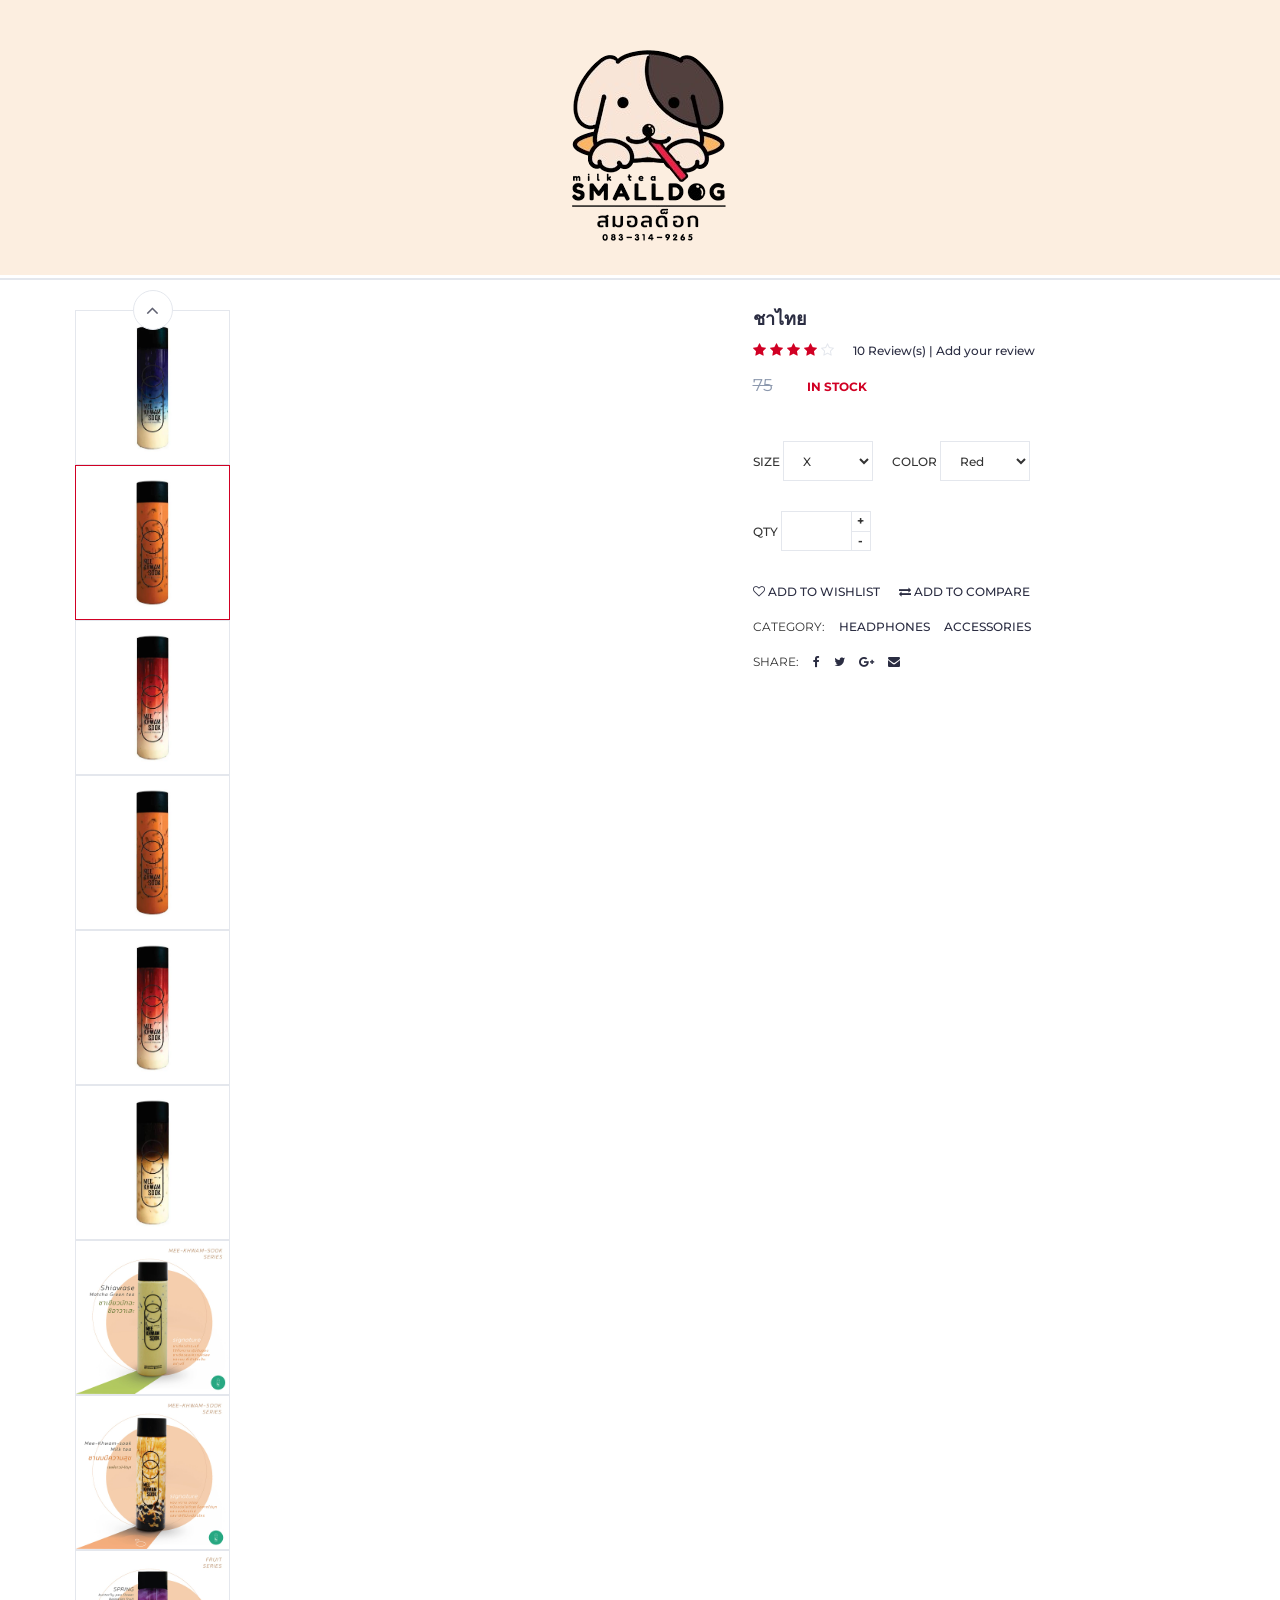
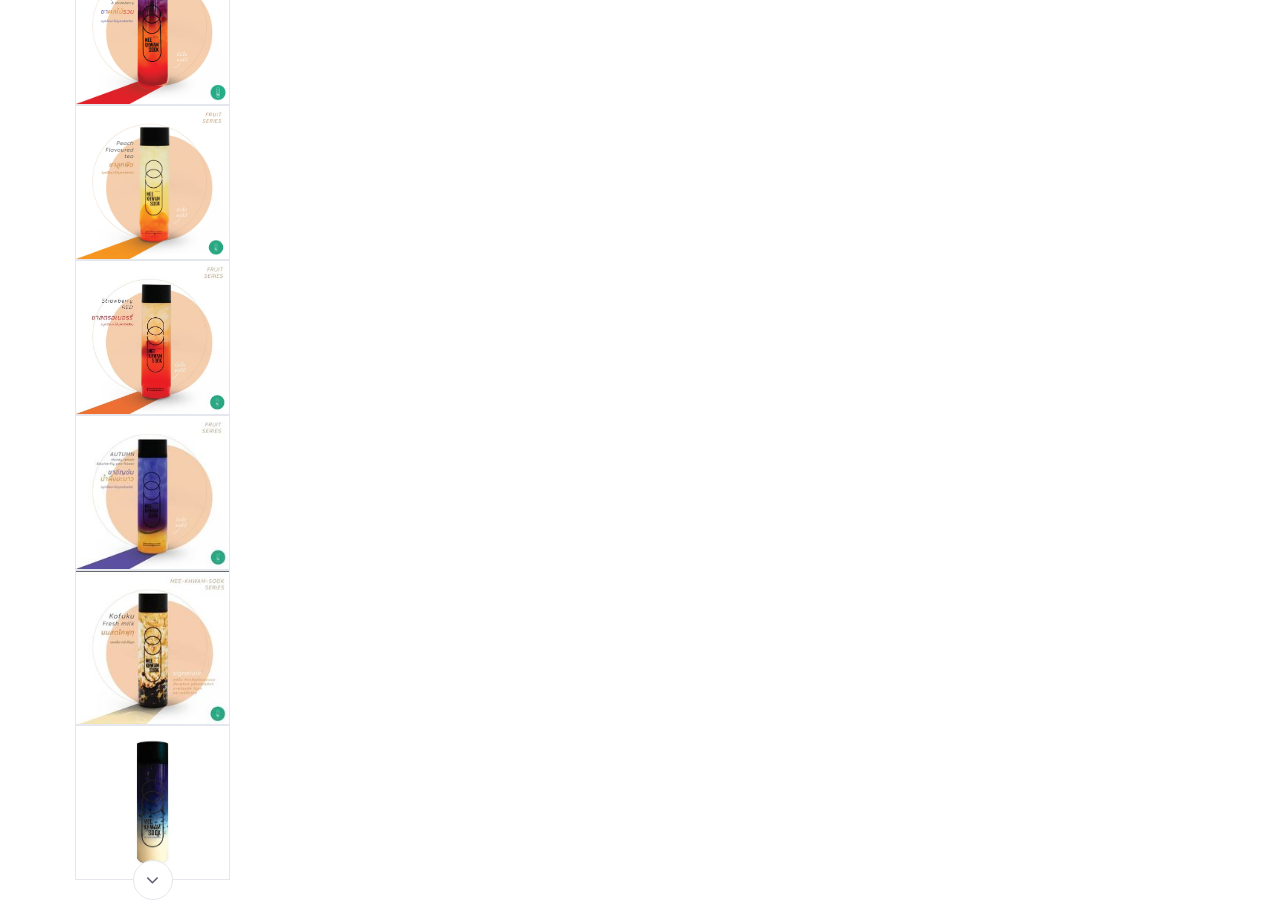
==== bacckporduct.html @ 41a1deed "commit" ====
<!DOCTYPE html>
<html lang="en">

<head>
    <meta charset="utf-8">
    <meta http-equiv="X-UA-Compatible" content="IE=edge">
    <meta name="viewport" content="width=device-width, initial-scale=1">
    <!-- The above 3 meta tags *must* come first in the head; any other head content must come *after* these tags -->

    <title>Small dog Milk tea</title>

    <!-- Google font -->
    <link href="https://fonts.googleapis.com/css?family=Montserrat:400,500,700" rel="stylesheet">

    <!-- Bootstrap -->
    <link type="text/css" rel="stylesheet" href="css/bootstrap.min.css" />

    <!-- Slick -->
    <link type="text/css" rel="stylesheet" href="css/slick.css" />
    <link type="text/css" rel="stylesheet" href="css/slick-theme.css" />

    <!-- nouislider -->
    <link type="text/css" rel="stylesheet" href="css/nouislider.min.css" />

    <!-- Font Awesome Icon -->
    <link rel="stylesheet" href="css/font-awesome.min.css">

    <!-- Custom stlylesheet -->
    <link type="text/css" rel="stylesheet" href="css/style.css" />

    <!-- HTML5 shim and Respond.js for IE8 support of HTML5 elements and media queries -->
    <!-- WARNING: Respond.js doesn't work if you view the page via file:// -->
    <!--[if lt IE 9]>
		  <script src="https://oss.maxcdn.com/html5shiv/3.7.3/html5shiv.min.js"></script>
		  <script src="https://oss.maxcdn.com/respond/1.4.2/respond.min.js"></script>
		<![endif]-->

</head>

<body>
    <!-- HEADER -->
    <header>
        <!-- TOP HEADER -->
        <div id="top-header">
            <div class="container">

            </div>
        </div>
        <!-- /TOP HEADER -->

        <!-- MAIN HEADER -->
        <div id="header">
            <!-- container -->
            <div class="container">
                <!-- row -->
                <div class="row">
                    <!-- LOGO -->
                    <div class="col-md-6">
                        <div class="header-logo">
                            <a href="#" class="logo">
                                <img src="./img/logo.png" alt="">
                            </a>
                        </div>
                    </div>
                    <!-- /LOGO -->
                </div>
                <!-- row -->
            </div>
            <!-- container -->
        </div>
        <!-- /MAIN HEADER -->
    </header>
    <!-- /HEADER -->

    <!-- NAVIGATION -->
    <nav id="navigation">
        <!-- container -->

        <!-- /container -->
    </nav>
    <!-- /NAVIGATION -->



    <!-- SECTION -->
    <div class="section">
        <!-- container -->
        <div class="container">
            <!-- row -->
            <div class="row">
                <!-- Product main img -->
                <div class="col-md-5 col-md-push-2">
                    <div id="product-main-img">
                        <div class="product-preview">
                            <img id="product-image" src="" alt="">
                        </div>
                    </div>
                </div>
                <!-- /Product main img -->

                <!-- Product thumb imgs -->
                <div class="col-md-2 col-md-pull-5">
                    <div id="product-imgs">

                        <div class="product-preview" onclick="showProductDetails(1)">
                            <img src="img/ชาไทย.jpg" alt="ชาไทย">
                        </div>

                        <div class="product-preview" onclick="showProductDetails(2)">
                            <img src="img/กุหลาบลาเต้.jpg" alt="กุหลาบลาเต้">
                        </div>
                        <div class="product-preview" onclick="showProductDetails(3)">
                            <img src="img/โกโก้ลาเต้.jpg" alt="โกโก้ลาเต้">
                        </div>

                        <div class="product-preview" onclick="showProductDetails(4)">
                            <img src="img/ชาเขียวมัทฉะชิอาวาเสะ.jpg" alt="ชาเขียวมัทฉะชิอาวาเสะ">
                        </div>

                        <div class="product-preview" onclick="showProductDetails(5)">
                            <img src="img/ชานมมีความสุข.jpg" alt="ชานมมีความสุข">
                        </div>


                        <div class="product-preview" onclick="showProductDetails(6)">
                            <img src="img/ชาผลไม้รวม.jpg" alt="ชาผลไม้รวม">
                        </div>

                        <div class="product-preview" onclick="showProductDetails(7)">
                            <img src="img/ชาลูกพีช.jpg" alt="ชาลูกพีช">
                        </div>

                        <div class="product-preview" onclick="showProductDetails(8)">
                            <img src="img/ชาสตรอเบอร์รี่.jpg" alt="ชาสตรอเบอร์รี่">
                        </div>

                        <div class="product-preview" onclick="showProductDetails(9)">
                            <img src="img/ชาอัญชันน้ำผึ้งมะนาว.jpg" alt="ชาอัญชันน้ำผึ้งมะนาว">
                        </div>

                        <div class="product-preview" onclick="showProductDetails(10)">
                            <img src="img/นมสดโคฟูกุ.jpg" alt="นมสดโคฟูกุ">
                        </div>

                        <div class="product-preview" onclick="showProductDetails(11)">
                            <img src="img/อัญชันลาเต้.jpg" alt="อัญชันลาเต้">
                        </div>

                    </div>
                </div>
                <!-- /Product thumb imgs -->

                <!-- Product details -->
                <div class="col-md-5">
                    <div class="product-details">
                        <h2 class="product-name" id="product-name">ชาไทย</h2>
                        <div>
                            <div class="product-rating">
                                <i class="fa fa-star"></i>
                                <i class="fa fa-star"></i>
                                <i class="fa fa-star"></i>
                                <i class="fa fa-star"></i>
                                <i class="fa fa-star-o"></i>
                            </div>
                            <a class="review-link" href="#">10 Review(s) | Add your review</a>
                        </div>
                        <div>
                            <h3 class="product-price" id="product-price"> <del class="product-old-price">75</del></h3>
                            <span class="product-available">In Stock</span>
                        </div>
                        <p id="product-description"></p>

                        <div class="product-options">
                            <label>
                                Size
                                <select class="input-select">
                                    <option value="0">X</option>
                                </select>
                            </label>
                            <label>
                                Color
                                <select class="input-select">
                                    <option value="0">Red</option>
                                </select>
                            </label>
                        </div>

                        <div class="add-to-cart">
                            <div class="qty-label">
                                Qty
                                <div class="input-number">
                                    <input type="number">
                                    <span class="qty-up">+</span>
                                    <span class="qty-down">-</span>
                                </div>
                            </div>
                        </div>

                        <ul class="product-btns">
                            <li><a href="#"><i class="fa fa-heart-o"></i> add to wishlist</a></li>
                            <li><a href="#"><i class="fa fa-exchange"></i> add to compare</a></li>
                        </ul>

                        <ul class="product-links">
                            <li>Category:</li>
                            <li><a href="#">Headphones</a></li>
                            <li><a href="#">Accessories</a></li>
                        </ul>

                        <ul class="product-links">
                            <li>Share:</li>
                            <li><a href="#"><i class="fa fa-facebook"></i></a></li>
                            <li><a href="#"><i class="fa fa-twitter"></i></a></li>
                            <li><a href="#"><i class="fa fa-google-plus"></i></a></li>
                            <li><a href="#"><i class="fa fa-envelope"></i></a></li>
                        </ul>

                    </div>
                </div>

                <!-- /Product details -->

                <!-- Product tab -->

                <!-- /product tab -->
            </div>
            <!-- /row -->
        </div>
        <!-- /container -->
    </div>
    <!-- /SECTION -->


    <!-- jQuery Plugins -->
    <script src="js/jquery.min.js"></script>
    <script src="js/bootstrap.min.js"></script>
    <script src="js/slick.min.js"></script>
    <script src="js/nouislider.min.js"></script>
    <script src="js/jquery.zoom.min.js"></script>
    <script src="js/main.js"></script>
    <script src="js/products.js"></script>
</body>

</html>
---- css/nouislider.min.css ----
/*! nouislider - 10.0.0 - 2017-05-28 14:52:48 */.noUi-target,.noUi-target *{-webkit-touch-callout:none;-webkit-tap-highlight-color:transparent;-webkit-user-select:none;-ms-touch-action:none;touch-action:none;-ms-user-select:none;-moz-user-select:none;user-select:none;-moz-box-sizing:border-box;box-sizing:border-box}.noUi-target{position:relative;direction:ltr}.noUi-base{width:100%;height:100%;position:relative;z-index:1}.noUi-connect{position:absolute;right:0;top:0;left:0;bottom:0}.noUi-origin{position:absolute;height:0;width:0}.noUi-handle{position:relative;z-index:1}.noUi-state-tap .noUi-connect,.noUi-state-tap .noUi-origin{-webkit-transition:top .3s,right .3s,bottom .3s,left .3s;transition:top .3s,right .3s,bottom .3s,left .3s}.noUi-state-drag *{cursor:inherit!important}.noUi-base,.noUi-handle{-webkit-transform:translate3d(0,0,0);transform:translate3d(0,0,0)}.noUi-horizontal{height:18px}.noUi-horizontal .noUi-handle{width:34px;height:28px;left:-17px;top:-6px}.noUi-vertical{width:18px}.noUi-vertical .noUi-handle{width:28px;height:34px;left:-6px;top:-17px}.noUi-target{background:#FAFAFA;border-radius:4px;border:1px solid #D3D3D3;box-shadow:inset 0 1px 1px #F0F0F0,0 3px 6px -5px #BBB}.noUi-connect{background:#3FB8AF;border-radius:4px;box-shadow:inset 0 0 3px rgba(51,51,51,.45);-webkit-transition:background 450ms;transition:background 450ms}.noUi-draggable{cursor:ew-resize}.noUi-vertical .noUi-draggable{cursor:ns-resize}.noUi-handle{border:1px solid #D9D9D9;border-radius:3px;background:#FFF;cursor:default;box-shadow:inset 0 0 1px #FFF,inset 0 1px 7px #EBEBEB,0 3px 6px -3px #BBB}.noUi-active{box-shadow:inset 0 0 1px #FFF,inset 0 1px 7px #DDD,0 3px 6px -3px #BBB}.noUi-handle:after,.noUi-handle:before{content:"";display:block;position:absolute;height:14px;width:1px;background:#E8E7E6;left:14px;top:6px}.noUi-handle:after{left:17px}.noUi-vertical .noUi-handle:after,.noUi-vertical .noUi-handle:before{width:14px;height:1px;left:6px;top:14px}.noUi-vertical .noUi-handle:after{top:17px}[disabled] .noUi-connect{background:#B8B8B8}[disabled] .noUi-handle,[disabled].noUi-handle,[disabled].noUi-target{cursor:not-allowed}.noUi-pips,.noUi-pips *{-moz-box-sizing:border-box;box-sizing:border-box}.noUi-pips{position:absolute;color:#999}.noUi-value{position:absolute;white-space:nowrap;text-align:center}.noUi-value-sub{color:#ccc;font-size:10px}.noUi-marker{position:absolute;background:#CCC}.noUi-marker-large,.noUi-marker-sub{background:#AAA}.noUi-pips-horizontal{padding:10px 0;height:80px;top:100%;left:0;width:100%}.noUi-value-horizontal{-webkit-transform:translate3d(-50%,50%,0);transform:translate3d(-50%,50%,0)}.noUi-marker-horizontal.noUi-marker{margin-left:-1px;width:2px;height:5px}.noUi-marker-horizontal.noUi-marker-sub{height:10px}.noUi-marker-horizontal.noUi-marker-large{height:15px}.noUi-pips-vertical{padding:0 10px;height:100%;top:0;left:100%}.noUi-value-vertical{-webkit-transform:translate3d(0,50%,0);transform:translate3d(0,50%,0);padding-left:25px}.noUi-marker-vertical.noUi-marker{width:5px;height:2px;margin-top:-1px}.noUi-marker-vertical.noUi-marker-sub{width:10px}.noUi-marker-vertical.noUi-marker-large{width:15px}.noUi-tooltip{display:block;position:absolute;border:1px solid #D9D9D9;border-radius:3px;background:#fff;color:#000;padding:5px;text-align:center;white-space:nowrap}.noUi-horizontal .noUi-tooltip{-webkit-transform:translate(-50%,0);transform:translate(-50%,0);left:50%;bottom:120%}.noUi-vertical .noUi-tooltip{-webkit-transform:translate(0,-50%);transform:translate(0,-50%);top:50%;right:120%}
---- css/style.css ----
/*
Template Name: Electro - HTML Ecommerce Template
Author: yaminncco

Colors:
	Body 		: #333
	Headers 	: #2B2D42
	Primary 	: #D10024
	Dark 		: #15161D ##1E1F29
	Grey 		: #E4E7ED #FBFBFC #8D99AE #B9BABC

Fonts: Montserrat

Table OF Contents
------------------------------------
1 > GENERAL
------ Typography
------ Buttons
------ Inputs
------ Sections
------ Breadcrumb
2 > HEADER
------ Top header
------ Logo
------ Search
------ Cart
3 > NAVIGATION
------ Main nav
------ Responsive Nav
4 > CATEGORY SHOP
5 > HOT DEAL
6 > PRODUCT
------ Product
------ Widget product
------ Product slick
7 > STORE PAGE
------ Aside
------ Store
8 > PRODUCT DETAILS PAGE
------ Product view
------ Product details
------ Product tab
9 > CHECKOUT PAGE
10 > NEWSLETTER
11 > FOOTER
11 > SLICK STYLE
12 > RESPONSIVE
------------------------------------*/

/*=========================================================
	01 -> GENERAL
===========================================================*/

/*----------------------------*\
	Typography
\*----------------------------*/

body {
  font-family: 'Montserrat', sans-serif;
  font-weight: 400;
  color: #333;
}

h1, h2, h3, h4, h5, h6 {
  color: #2B2D42;
  font-weight: 700;
  margin: 0 0 10px;
}

.ftco-section {
  padding: 7em 0; }

a {
  color: #2B2D42;
  font-weight: 500;
  -webkit-transition: 0.2s color;
  transition: 0.2s color;
}

a:hover, a:focus {
  color: #D10024;
  text-decoration: none;
  outline: none;
}

ul, ol {
  margin: 0;
  padding: 0;
  list-style: none
}

/*----------------------------*\
	Buttons
\*----------------------------*/

.primary-btn {
  display: inline-block;
  padding: 12px 30px;
  background-color: #D10024;
  border: none;
  border-radius: 40px;
  color: #FFF;
  text-transform: uppercase;
  font-weight: 700;
  text-align: center;
  -webkit-transition: 0.2s all;
  transition: 0.2s all;
}

.primary-btn:hover, .primary-btn:focus {
  opacity: 0.9;
  color: #FFF;
}

/*----------------------------*\
	Inputs
\*----------------------------*/

/*-- Text input --*/

.input {
  height: 40px;
  padding: 0px 15px;
  border: 1px solid #E4E7ED;
  background-color: #FFF;
  width: 100%;
}

textarea.input {
  padding: 15px;
  min-height: 90px;
}

/*-- Number input --*/

.input-number {
  position: relative;
}

.input-number input[type="number"]::-webkit-inner-spin-button, .input-number input[type="number"]::-webkit-outer-spin-button {
  -webkit-appearance: none;
  margin: 0;
}

.input-number input[type="number"] {
  -moz-appearance: textfield;
  height: 40px;
  width: 100%;
  border: 1px solid #E4E7ED;
  background-color: #FFF;
  padding: 0px 35px 0px 15px;
}

.input-number .qty-up, .input-number .qty-down {
  position: absolute;
  display: block;
  width: 20px;
  height: 20px;
  border: 1px solid #E4E7ED;
  background-color: #FFF;
  text-align: center;
  font-weight: 700;
  cursor: pointer;
  -webkit-user-select: none;
  -moz-user-select: none;
  -ms-user-select: none;
  user-select: none;
}

.input-number .qty-up {
  right: 0;
  top: 0;
  border-bottom: 0px;
}

.input-number .qty-down {
  right: 0;
  bottom: 0;
}

.input-number .qty-up:hover, .input-number .qty-down:hover {
  background-color: #E4E7ED;
  color: #D10024;
}

/*-- Select input --*/

.input-select {
  padding: 0px 15px;
  background: #FFF;
  border: 1px solid #E4E7ED;
  height: 40px;
}

/*-- checkbox & radio input --*/

.input-radio, .input-checkbox {
  position: relative;
  display: block;
}

.input-radio input[type="radio"]:not(:checked), .input-radio input[type="radio"]:checked, .input-checkbox input[type="checkbox"]:not(:checked), .input-checkbox input[type="checkbox"]:checked {
  position: absolute;
  margin-left: -9999px;
  visibility: hidden;
}

.input-radio label, .input-checkbox label {
  font-weight: 500;
  min-height: 20px;
  padding-left: 20px;
  margin-bottom: 5px;
  cursor: pointer;
}

.input-radio input[type="radio"]+label span, .input-checkbox input[type="checkbox"]+label span {
  position: absolute;
  left: 0px;
  top: 4px;
  width: 14px;
  height: 14px;
  border: 2px solid #E4E7ED;
  background: #FFF;
}

.input-radio input[type="radio"]+label span {
  border-radius: 50%;
}

.input-radio input[type="radio"]+label span:after {
  content: "";
  position: absolute;
  left: 50%;
  top: 50%;
  -webkit-transform: translate(-50%, -50%) scale(0);
  -ms-transform: translate(-50%, -50%) scale(0);
  transform: translate(-50%, -50%) scale(0);
  background-color: #FFF;
  width: 4px;
  height: 4px;
  border-radius: 50%;
  opacity: 0;
  -webkit-transition: all 0.2s;
  transition: all 0.2s;
}

.input-checkbox input[type="checkbox"]+label span:after {
  content: '✔';
  position: absolute;
  top: -2px;
  left: 1px;
  font-size: 10px;
  color: #FFF;
  opacity: 0;
  -webkit-transform: scale(0);
  -ms-transform: scale(0);
  transform: scale(0);
  -webkit-transition: all 0.2s;
  transition: all 0.2s;
}

.input-radio input[type="radio"]:checked+label span, .input-checkbox input[type="checkbox"]:checked+label span {
  background-color: #D10024;
  border-color: #D10024;
}

.input-radio input[type="radio"]:checked+label span:after {
  opacity: 1;
  -webkit-transform: translate(-50%, -50%) scale(1);
  -ms-transform: translate(-50%, -50%) scale(1);
  transform: translate(-50%, -50%) scale(1);
}

.input-checkbox input[type="checkbox"]:checked+label span:after {
  opacity: 1;
  -webkit-transform: scale(1);
  -ms-transform: scale(1);
  transform: scale(1);
}

.input-radio .caption, .input-checkbox .caption {
  margin-top: 5px;
  max-height: 0;
  overflow: hidden;
  -webkit-transition: 0.3s max-height;
  transition: 0.3s max-height;
}

.input-radio input[type="radio"]:checked~.caption, .input-checkbox input[type="checkbox"]:checked~.caption {
  max-height: 800px;
}

/*----------------------------*\
	Section
\*----------------------------*/

.section {
  padding-top: 30px;
  padding-bottom: 30px;
}

.section-title {
  position: relative;
  margin-bottom: 30px;
  margin-top: 15px;
}

.section-title .title {
  display: inline-block;
  text-transform: uppercase;
  margin: 0px;
}

.section-title .section-nav {
  float: right;
}

.section-title .section-nav .section-tab-nav {
  display: inline-block;
}

.section-tab-nav li {
  display: inline-block;
  margin-right: 15px;
}

.section-tab-nav li:last-child {
  margin-right: 0px;
}

.section-tab-nav li a {
  font-weight: 700;
  color: #8D99AE;
}

.section-tab-nav li a:after {
  content: "";
  display: block;
  width: 0%;
  height: 2px;
  background-color: #D10024;
  -webkit-transition: 0.2s all;
  transition: 0.2s all;
}

.section-tab-nav li.active a {
  color: #D10024;
}

.section-tab-nav li a:hover:after, .section-tab-nav li a:focus:after, .section-tab-nav li.active a:after {
  width: 100%;
}

.section-title .section-nav .products-slick-nav {
  top: 0px;
  right: 0px;
}

/*----------------------------*\
	Breadcrumb
\*----------------------------*/

#breadcrumb {
  padding: 30px 0px;
  background: #FBFBFC;
  border-bottom: 1px solid #E4E7ED;
  margin-bottom: 30px;
}

#breadcrumb .breadcrumb-header {
  display: inline-block;
  margin-top: 0px;
  margin-bottom: 0px;
  margin-right: 15px;
  text-transform: uppercase;
}

#breadcrumb .breadcrumb-tree {
  display: inline-block;
}

#breadcrumb .breadcrumb-tree li {
  display: inline-block;
  font-size: 12px;
  font-weight: 500;
  text-transform: uppercase;
}

#breadcrumb .breadcrumb-tree li+li {
  margin-left: 10px;
}

#breadcrumb .breadcrumb-tree li+li:before {
  content: '/';
  display: inline-block;
  color: #8D99AE;
  margin-right: 10px;
}

#breadcrumb .breadcrumb-tree li a {
  color: #8D99AE;
}

#breadcrumb .breadcrumb-tree li a:hover {
  color: #D10024;
}

/*=========================================================
	02 -> HEADER
===========================================================*/

/*----------------------------*\
	Top header
\*----------------------------*/

#top-header {
  padding-top: 10px;
  padding-bottom: 10px;
  background-color: #FCEEE0;
}

.header-links li {
  display: inline-block;
  margin-right: 15px;
  font-size: 12px;
}

.header-links li:last-child {
  margin-right: 0px;
}

.header-links li a {
  color: #000000;
}

.header-links li a:hover {
  color: #D10024;
}

.header-links li i {
  color: #D10024;
  margin-right: 5px;
}

/*----------------------------*\
	Logo
\*----------------------------*/

#header {
  padding-top: 15px;
  padding-bottom: 15px;
  background-color: #FCEEE0;
}

.header-logo {
  float: right;
}

.header-logo .logo img {
  display: block;
  padding-left: 60%;
}

/*----------------------------*\
	Search
\*----------------------------

.header-search {
  padding: 15px 0px;
}

.header-search form {
  position: relative;
}

.header-search form .input-select {
  margin-right: -4px;
  border-radius: 40px 0px 0px 40px;
}

.header-search form .input {
  width: calc(100% - 260px);
  margin-right: -4px;
}

.header-search form .search-btn {
  height: 40px;
  width: 100px;
  background: #D10024;
  color: #FFF;
  font-weight: 700;
  border: none;
  border-radius: 0px 40px 40px 0px;
}

/*----------------------------*\
	Cart
\*----------------------------

.header-ctn {
  float: right;
  padding: 15px 0px;
}

.header-ctn>div {
  display: inline-block;
}

.header-ctn>div+div {
  margin-left: 15px;
}

.header-ctn>div>a {
  display: block;
  position: relative;
  width: 90px;
  text-align: center;
  color: #FFF;
}

.header-ctn>div>a>i {
  display: block;
  font-size: 18px;
}

.header-ctn>div>a>span {
  font-size: 12px;
}

.header-ctn>div>a>.qty {
  position: absolute;
  right: 15px;
  top: -10px;
  width: 20px;
  height: 20px;
  line-height: 20px;
  text-align: center;
  border-radius: 50%;
  font-size: 10px;
  color: #FFF;
  background-color: #D10024;
}

.header-ctn .menu-toggle {
  display: none;
}

.cart-dropdown {
  position: absolute;
  width: 300px;
  background: #FFF;
  padding: 15px;
  -webkit-box-shadow: 0px 0px 0px 2px #E4E7ED;
  box-shadow: 0px 0px 0px 2px #E4E7ED;
  z-index: 99;
  right: 0;
  opacity: 0;
  visibility: hidden;
}

.dropdown.open>.cart-dropdown {
  opacity: 1;
  visibility: visible;
}

.cart-dropdown .cart-list {
  max-height: 180px;
  overflow-y: scroll;
  margin-bottom: 15px;
}

.cart-dropdown .cart-list .product-widget {
  padding: 0px;
  -webkit-box-shadow: none;
  box-shadow: none;
}

.cart-dropdown .cart-list .product-widget:last-child {
  margin-bottom: 0px;
}

.cart-dropdown .cart-list .product-widget .product-img {
  left: 0px;
  top: 0px;
}

.cart-dropdown .cart-list .product-widget .product-body .product-price {
  color: #2B2D42;
}

.cart-dropdown .cart-btns {
  margin: 0px -17px -17px;
}

.cart-dropdown .cart-btns>a {
  display: inline-block;
  width: calc(50% - 0px);
  padding: 12px;
  background-color: #D10024;
  color: #FFF;
  text-align: center;
  font-weight: 700;
  -webkit-transition: 0.2s all;
  transition: 0.2s all;
}

.cart-dropdown .cart-btns>a:first-child {
  margin-right: -4px;
  background-color: #1e1f29;
}

.cart-dropdown .cart-btns>a:hover {
  opacity: 0.9;
}

.cart-dropdown .cart-summary {
  border-top: 1px solid #E4E7ED;
  padding-top: 15px;
  padding-bottom: 15px;
}

/*=========================================================
	03 -> Navigation
===========================================================*/

#navigation {
  align-items: center;
  background: #FFF;
  border-bottom: 2px solid #E4E7ED;
  border-top: 3px solid #FFF;
}

/*----------------------------*\
	Main nav
\*----------------------------*/

.main-nav>li+li {
  margin-left: 30px
}

.main-nav>li>a {
  padding: 20px 0px;
}

.main-nav>li>a:hover, .main-nav>li>a:focus, .main-nav>li.active>a {
  color: #D10024;
  background-color: transparent;
}

.main-nav>li>a:after {
  content: "";
  display: block;
  width: 0%;
  height: 2px;
  background-color: #D10024;
  -webkit-transition: 0.2s all;
  transition: 0.2s all;
}

.main-nav>li>a:hover:after, .main-nav>li>a:focus:after, .main-nav>li.active>a:after {
  width: 100%;
}

.header-ctn li.nav-toggle {
  display: none;
}

/*----------------------------*\
	picture
\*----------------------------*/


/*----------------------------*\
	responsive nav
\*----------------------------*/

@media only screen and (max-width: 991px) {
  .header-ctn .menu-toggle {
    display: inline-block;
  }
  #responsive-nav {
    position: fixed;
    
    left: 0;
    top: 0;
    background: #15161D;
    height: 100vh;
    max-width: 250px;
    width: 0%;
    overflow: hidden;
    z-index: 22;
    padding-top: 60px;
    -webkit-transform: translateX(-100%);
    -ms-transform: translateX(-100%);
    transform: translateX(-100%);
    -webkit-transition: 0.2s all;
    transition: 0.2s all;
  }
  #responsive-nav.active {
    -webkit-transform: translateX(0%);
    -ms-transform: translateX(0%);
    transform: translateX(0%);
    width: 100%;
  }
  .main-nav {
    margin: 0px;
    float: none;
  }
  .main-nav>li {
    display: block;
    float: none;
  }
  .main-nav>li+li {
    margin-left: 0px;
  }
  .main-nav>li>a {
    padding: 15px;
    color: #FFF;
  }
}

/*=========================================================
	04 -> CATEGORY SHOP
===========================================================*/

.shop {
  position: relative;
  overflow: hidden;
  margin: 15px 0px;
}

.shop:before {
  content: "";
  position: absolute;
  top: 0;
  bottom: 0;
  left: 0px;
  width: 60%;
  opacity: 0.9;
  -webkit-transform: skewX(-45deg);
  -ms-transform: skewX(-45deg);
  transform: skewX(-45deg);
}

.shop:after {
  content: "";
  position: absolute;
  top: 0;
  bottom: 0;
  left: 1px;
  width: 100%;
  opacity: 0.9;
  -webkit-transform: skewX(-45deg) translateX(-100%);
  -ms-transform: skewX(-45deg) translateX(-100%);
  transform: skewX(-45deg) translateX(-100%);
}

.shop .shop-img {
  position: relative;
  background-color: #E4E7ED;
  z-index: -1;
}

.shop .shop-img>img {
  width: 100%;
  -webkit-transition: 0.2s all;
  transition: 0.2s all;
}

.shop:hover .shop-img>img {
  -webkit-transform: scale(1.1);
  -ms-transform: scale(1.1);
  transform: scale(1.1);
}

.shop .shop-body {
  position: absolute;
  top: 0;
  width: 75%;
  padding: 30px;
  z-index: 10;
}

.shop .shop-body h3 {
  color: #FFF;
}

.shop .shop-body .cta-btn {
  color: #FFF;
  text-transform: uppercase;
}

/*=========================================================
	05 -> HOT DEAL
===========================================================*/

#hot-deal.section {
  padding: 60px 0px;
  margin: 30px 0px;
  background-color: #E4E7ED;
  background-image: url('../img/hotdeal.png');
  background-position: center;
  background-repeat: no-repeat;
}

.hot-deal {
  text-align: center;
}

.hot-deal .hot-deal-countdown {
  margin-bottom: 30px;
}

.hot-deal .hot-deal-countdown>li {
  position: relative;
  display: inline-block;
  width: 100px;
  height: 100px;
  background: #D10024e6;
  text-align: center;
  border-radius: 50%;
  margin: 0px 5px;
}

.hot-deal .hot-deal-countdown>li>div {
  position: absolute;
  left: 0;
  right: 0;
  top: 50%;
  -webkit-transform: translateY(-50%);
  -ms-transform: translateY(-50%);
  transform: translateY(-50%);
}

.hot-deal .hot-deal-countdown>li>div h3 {
  color: #FFF;
  margin-bottom: 0px;
}

.hot-deal .hot-deal-countdown>li>div span {
  display: block;
  font-size: 10px;
  text-transform: uppercase;
  color: #FFF;
}

.hot-deal p {
  text-transform: uppercase;
  font-size: 24px;
}

.hot-deal .cta-btn {
  margin-top: 15px;
}

/*=========================================================
	06 -> PRODUCT
===========================================================*/

/*----------------------------*\
	product
\*----------------------------*/

.product {
  position: relative;
  margin: 15px 0px;
  -webkit-box-shadow: 0px 0px 0px 0px #E4E7ED, 0px 0px 0px 1px #E4E7ED;
  box-shadow: 0px 0px 0px 0px #E4E7ED, 0px 0px 0px 1px #E4E7ED;
  -webkit-transition: 0.2s all;
  transition: 0.2s all;
}

.product:hover {
  -webkit-box-shadow: 0px 0px 6px 0px #E4E7ED, 0px 0px 0px 2px #D10024;
  box-shadow: 0px 0px 6px 0px #E4E7ED, 0px 0px 0px 2px #D10024;
}

.product .product-img {
  position: relative;
}

.product .product-img>img {
  width: 100%;
}

.product .product-img .product-label {
  position: absolute;
  top: 15px;
  right: 15px;
}

.product .product-img .product-label>span {
  border: 2px solid;
  padding: 2px 10px;
  font-size: 12px;
}

.product .product-img .product-label>span.sale {
  background-color: #FFF;
  border-color: #D10024;
  color: #D10024;
}

.product .product-img .product-label>span.new {
  background-color: #D10024;
  border-color: #D10024;
  color: #FFF;
}

.product .product-body {
  position: relative;
  padding: 15px;
  background-color: #FFF;
  text-align: center;
  z-index: 20;
}

.product .product-body .product-category {
  text-transform: uppercase;
  font-size: 12px;
  color: #8D99AE;
}

.product .product-body .product-name {
  text-transform: uppercase;
  font-size: 14px;
}

.product .product-body .product-name>a {
  font-weight: 700;
}

.product .product-body .product-name>a:hover, .product .product-body .product-name>a:focus {
  color: #D10024;
}

.product .product-body .product-price {
  color: #D10024;
  font-size: 18px;
}

.product .product-body .product-price .product-old-price {
  font-size: 70%;
  font-weight: 400;
  color: #8D99AE;
}

.product .product-body .product-rating {
  position: relative;
  margin: 15px 0px 10px;
  height: 20px;
}

.product .product-body .product-rating>i {
  position: relative;
  width: 14px;
  margin-right: -4px;
  background: #FFF;
  color: #E4E7ED;
  z-index: 10;
}

.product .product-body .product-rating>i.fa-star {
  color: #ef233c;
}

.product .product-body .product-rating:after {
  content: "";
  position: absolute;
  top: 50%;
  left: 0;
  right: 0;
  -webkit-transform: translateY(-50%);
  -ms-transform: translateY(-50%);
  transform: translateY(-50%);
  height: 1px;
  background-color: #E4E7ED;
}

.product .product-body .product-btns>button {
  position: relative;
  width: 40px;
  height: 40px;
  line-height: 40px;
  background: transparent;
  border: none;
  -webkit-transition: 0.2s all;
  transition: 0.2s all;
}

.product .product-body .product-btns>button:hover {
  background-color: #E4E7ED;
  color: #D10024;
  border-radius: 50%;
}

.product .product-body .product-btns>button .tooltipp {
  position: absolute;
  bottom: 100%;
  left: 50%;
  -webkit-transform: translate(-50%, -15px);
  -ms-transform: translate(-50%, -15px);
  transform: translate(-50%, -15px);
  width: 150px;
  padding: 10px;
  font-size: 12px;
  line-height: 10px;
  background: #1e1f29;
  color: #FFF;
  text-transform: uppercase;
  z-index: 10;
  opacity: 0;
  visibility: hidden;
  -webkit-transition: 0.2s all;
  transition: 0.2s all;
}

.product .product-body .product-btns>button:hover .tooltipp {
  opacity: 1;
  visibility: visible;
  -webkit-transform: translate(-50%, -5px);
  -ms-transform: translate(-50%, -5px);
  transform: translate(-50%, -5px);
}

.product .add-to-cart {
  position: absolute;
  left: 1px;
  right: 1px;
  bottom: 1px;
  padding: 15px;
  background: #1e1f29;
  text-align: center;
  -webkit-transform: translateY(0%);
  -ms-transform: translateY(0%);
  transform: translateY(0%);
  -webkit-transition: 0.2s all;
  transition: 0.2s all;
  z-index: 2;
}

.product:hover .add-to-cart {
  -webkit-transform: translateY(100%);
  -ms-transform: translateY(100%);
  transform: translateY(100%);
}

.product .add-to-cart .add-to-cart-btn {
  position: relative;
  border: 2px solid transparent;
  height: 40px;
  padding: 0 30px;
  background-color: #ef233c;
  color: #FFF;
  text-transform: uppercase;
  font-weight: 700;
  border-radius: 40px;
  -webkit-transition: 0.2s all;
  transition: 0.2s all;
}

.product .add-to-cart .add-to-cart-btn>i {
  position: absolute;
  left: 0;
  top: 0;
  width: 40px;
  height: 40px;
  line-height: 38px;
  color: #D10024;
  opacity: 0;
  visibility: hidden;
}

.product .add-to-cart .add-to-cart-btn:hover {
  background-color: #FFF;
  color: #D10024;
  border-color: #D10024;
  padding: 0px 30px 0px 50px;
}

.product .add-to-cart .add-to-cart-btn:hover>i {
  opacity: 1;
  visibility: visible;
}

/*----------------------------*\
	Widget product
\*----------------------------*/

.product-widget {
  position: relative;
}

.product-widget+.product-widget {
  margin: 30px 0px;
}

.product-widget .product-img {
  position: absolute;
  left: 0px;
  top: 0px;
  width: 60px;
}

.product-widget .product-img>img {
  width: 100%;
}

.product-widget .product-body {
  padding-left: 75px;
  min-height: 60px;
}

.product-widget .product-body .product-category {
  text-transform: uppercase;
  font-size: 10px;
  color: #8D99AE;
}

.product-widget .product-body .product-name {
  text-transform: uppercase;
  font-size: 12px;
}

.product-widget .product-body .product-name>a {
  font-weight: 700;
}

.product-widget .product-body .product-name>a:hover, .product-widget .product-body .product-name>a:focus {
  color: #D10024;
}

.product-widget .product-body .product-price {
  font-size: 14px;
  color: #D10024;
}

.product-widget .product-body .product-price .product-old-price {
  font-size: 70%;
  font-weight: 400;
  color: #8D99AE;
}

.product-widget .product-body .product-price .qty {
  font-weight: 400;
  margin-right: 10px;
}

.product-widget .delete {
  position: absolute;
  top: 0;
  left: 0;
  height: 14px;
  width: 14px;
  text-align: center;
  font-size: 10px;
  padding: 0;
  background: #1e1f29;
  border: none;
  color: #FFF;
}

/*----------------------------*\
	Products slick
\*----------------------------*/

.products-slick .slick-list {
  padding-bottom: 60px;
  margin-bottom: -60px;
  z-index: 2;
}

.products-slick .product.slick-slide {
  margin: 15px;
}

.products-tabs>.tab-pane {
  display: block;
  height: 0;
  opacity: 0;
  visibility: hidden;
  overflow-y: hidden;
  padding-bottom: 60px;
  margin-bottom: -60px;
}

.products-tabs>.tab-pane.active {
  opacity: 1;
  visibility: visible;
  height: auto;
}

.products-slick-nav {
  position: absolute;
  right: 15px;
  z-index: 10;
}

.products-slick-nav .slick-prev, .products-slick-nav .slick-next {
  position: static;
  -webkit-transform: none;
  -ms-transform: none;
  transform: none;
  width: 20px;
  height: 20px;
  display: inline-block !important;
  margin: 0px 2px;
}

.products-slick-nav .slick-prev:before, .products-slick-nav .slick-next:before {
  font-size: 14px;
}

/*=========================================================
	07 -> PRODUCTS PAGE
===========================================================*/

/*----------------------------*\
	Aside
\*----------------------------*/

.aside+.aside {
  margin-top: 30px;
}

.aside>.aside-title {
  text-transform: uppercase;
  font-size: 18px;
  margin: 15px 0px 30px;
}

/*-- checkbox Filter --*/

.checkbox-filter>div+div {
  margin-top: 10px;
}

.checkbox-filter .input-radio label, .checkbox-filter .input-checkbox label {
  font-size: 12px;
}

.checkbox-filter .input-radio label small, .checkbox-filter .input-checkbox label small {
  color: #8D99AE;
}

/*-- Price Filter --*/

#price-slider {
  margin-bottom: 15px;
}

.noUi-target {
  background-color: #FFF;
  -webkit-box-shadow: none;
  box-shadow: none;
  border: 1px solid #E4E7ED;
  border-radius: 0px;
}

.noUi-connect {
  background-color: #D10024;
}

.noUi-horizontal {
  height: 6px;
}

.noUi-horizontal .noUi-handle {
  width: 12px;
  height: 12px;
  left: -6px;
  top: -4px;
  border: none;
  background: #D10024;
  -webkit-box-shadow: none;
  box-shadow: none;
  border-radius: 50%;
}

.noUi-handle:before, .noUi-handle:after {
  display: none;
}

.price-filter .input-number {
  display: inline-block;
  width: calc(50% - 7px);
}

/*----------------------------*\
	Store
\*----------------------------*/

.store-filter {
  margin-bottom: 15px;
  margin-top: 15px;
}

/*-- Store Sort --*/

.store-sort {
  display: inline-block;
}

.store-sort label {
  font-weight: 500;
  font-size: 12px;
  text-transform: uppercase;
  margin-right: 15px;
}

/*-- Store Grid --*/

.store-grid {
  float: right;
}

.store-grid li {
  display: inline-block;
  width: 40px;
  height: 40px;
  line-height: 40px;
  background-color: #FFF;
  border: 1px solid #E4E7ED;
  text-align: center;
  -webkit-transition: 0.2s all;
  transition: 0.2s all;
}

.store-grid li+li {
  margin-left: 5px;
}

.store-grid li:hover {
  background-color: #E4E7ED;
  color: #D10024;
}

.store-grid li.active {
  background-color: #D10024;
  border-color: #D10024;
  color: #FFF;
  cursor: default;
}

.store-grid li a {
  display: block;
}

/*-- Store Pagination --*/

.store-pagination {
  float: right;
}

.store-pagination li {
  display: inline-block;
  width: 40px;
  height: 40px;
  line-height: 40px;
  text-align: center;
  background-color: #FFF;
  border: 1px solid #E4E7ED;
  -webkit-transition: 0.2s all;
  transition: 0.2s all;
}

.store-pagination li+li {
  margin-left: 5px;
}

.store-pagination li:hover {
  background-color: #E4E7ED;
  color: #D10024;
}

.store-pagination li.active {
  background-color: #D10024;
  border-color: #D10024;
  color: #FFF;
  font-weight: 500;
  cursor: default;
}

.store-pagination li a {
  display: block;
}

.store-qty {
  margin-right: 30px;
  font-weight: 500;
  text-transform: uppercase;
  font-size: 12px;
}

/*=========================================================
	08 -> PRODUCT DETAILS PAGE
===========================================================*/

/*----------------------------*\
	Product view
\*----------------------------*/

#product-main-img .slick-prev {
  -webkit-transform: translateX(-15px);
  -ms-transform: translateX(-15px);
  transform: translateX(-15px);
  left: 15px;
}

#product-main-img .slick-next {
  -webkit-transform: translateX(15px);
  -ms-transform: translateX(15px);
  transform: translateX(15px);
  right: 15px;
}

#product-main-img .slick-prev, #product-main-img .slick-next {
  opacity: 0;
  visibility: hidden;
  -webkit-transition: 0.2s all;
  transition: 0.2s all;
}

#product-main-img:hover .slick-prev, #product-main-img:hover .slick-next {
  -webkit-transform: translateX(0%);
  -ms-transform: translateX(0%);
  transform: translateX(0%);
  opacity: 1;
  visibility: visible;
}

#product-main-img .zoomImg {
  background-color: #FFF;
}

#product-imgs .product-preview {
  margin: 0px 5px;
  border: 1px solid #E4E7ED;
}

#product-imgs .product-preview.slick-current {
  border-color: #D10024;
}

#product-imgs .slick-prev {
  top: -20px;
  left: 50%;
  -webkit-transform: translateX(-50%);
  -ms-transform: translateX(-50%);
  transform: translateX(-50%);
}

#product-imgs .slick-next {
  top: calc(100% - 20px);
  left: 50%;
  -webkit-transform: translateX(-50%);
  -ms-transform: translateX(-50%);
  transform: translateX(-50%);
}

#product-imgs .slick-prev:before {
  content: "\f106";
}

#product-imgs .slick-next:before {
  content: "\f107";
}

.product-preview img {
  width: 100%;
}

/*----------------------------*\
	Product details
\*----------------------------*/

.product-details .product-name {
  text-transform: uppercase;
  font-size: 18px;
}

.product-details .product-rating {
  display: inline-block;
  margin-right: 15px;
}

.product-details .product-rating>i {
  color: #E4E7ED;
}

.product-details .product-rating>i.fa-star {
  color: #D10024;
}

.product-details .review-link {
  font-size: 12px;
}

.product-details .product-price {
  display: inline-block;
  font-size: 24px;
  margin-top: 10px;
  margin-bottom: 15px;
  color: #D10024;
}

.product-details .product-price .product-old-price {
  font-size: 70%;
  font-weight: 400;
  color: #8D99AE;
}

.product-details .product-available {
  font-size: 12px;
  text-transform: uppercase;
  font-weight: 700;
  margin-left: 30px;
  color: #D10024;
}

.product-details .product-options {
  margin-top: 30px;
  margin-bottom: 30px;
}

.product-details .product-options label {
  font-weight: 500;
  font-size: 12px;
  text-transform: uppercase;
  margin-right: 15px;
  margin-bottom: 0px;
}

.product-details .product-options .input-select {
  width: 90px;
}

.product-details .add-to-cart {
  margin-bottom: 30px;
}

.product-details .add-to-cart .add-to-cart-btn {
  position: relative;
  border: 2px solid transparent;
  height: 40px;
  padding: 0 30px;
  background-color: #ef233c;
  color: #FFF;
  text-transform: uppercase;
  font-weight: 700;
  border-radius: 40px;
  -webkit-transition: 0.2s all;
  transition: 0.2s all;
}

.product-details .add-to-cart .add-to-cart-btn>i {
  position: absolute;
  left: 0;
  top: 0;
  width: 40px;
  height: 40px;
  line-height: 38px;
  color: #D10024;
  opacity: 0;
  visibility: hidden;
}

.product-details .add-to-cart .add-to-cart-btn:hover {
  background-color: #FFF;
  color: #D10024;
  border-color: #D10024;
  padding: 0px 30px 0px 50px;
}

.product-details .add-to-cart .add-to-cart-btn:hover>i {
  opacity: 1;
  visibility: visible;
}

.product-details .add-to-cart .qty-label {
  display: inline-block;
  font-weight: 500;
  font-size: 12px;
  text-transform: uppercase;
  margin-right: 15px;
  margin-bottom: 0px;
}

.product-details .add-to-cart .qty-label .input-number {
  width: 90px;
  display: inline-block;
}

.product-details .product-btns li {
  display: inline-block;
  text-transform: uppercase;
  font-size: 12px;
}

.product-details .product-btns li+li {
  margin-left: 15px;
}

.product-details .product-links {
  margin-top: 15px;
}

.product-details .product-links li {
  display: inline-block;
  text-transform: uppercase;
  font-size: 12px;
}

.product-details .product-links li+li {
  margin-left: 10px;
}

/*----------------------------*\
	 Product tab
\*----------------------------*/

#product-tab {
  margin-top: 60px;
}

#product-tab .tab-nav {
  position: relative;
  text-align: center;
  padding: 15px 0px;
  margin-bottom: 30px;
}

#product-tab .tab-nav:after {
  content: "";
  position: absolute;
  left: 0;
  right: 0;
  top: 50%;
  height: 1px;
  background-color: #E4E7ED;
  z-index: -1;
}

#product-tab .tab-nav li {
  display: inline-block;
  background: #FFF;
  padding: 0px 15px;
}

#product-tab .tab-nav li+li {
  margin-left: 15px;
}

#product-tab .tab-nav li a {
  display: block;
  font-weight: 700;
  color: #8D99AE;
}

#product-tab .tab-nav li.active a {
  color: #D10024;
}

#product-tab .tab-nav li a:after {
  content: "";
  display: block;
  width: 0%;
  height: 2px;
  background-color: #D10024;
  -webkit-transition: 0.2s all;
  transition: 0.2s all;
}

#product-tab .tab-nav li a:hover:after, #product-tab .tab-nav li a:focus:after, #product-tab .tab-nav li.active a:after {
  width: 100%;
}

/*-- Rating --*/

.rating-avg {
  font-size: 24px;
  font-weight: 700;
  margin-bottom: 15px;
}

.rating-avg .rating-stars {
  margin-left: 10px;
}

.rating-avg .rating-stars, .rating .rating-stars {
  display: inline-block;
}

.rating-avg .rating-stars>i, .rating .rating-stars>i {
  color: #E4E7ED;
}

.rating-avg .rating-stars>i.fa-star, .rating .rating-stars>i.fa-star {
  color: #D10024;
}

.rating li {
  margin: 5px 0px;
}

.rating .rating-progress {
  position: relative;
  display: inline-block;
  height: 9px;
  background-color: #E4E7ED;
  width: 120px;
  margin: 0px 10px;
  border-radius: 5px;
}

.rating .rating-progress>div {
  background-color: #D10024;
  position: absolute;
  left: 0;
  top: 0;
  bottom: 0;
  border-radius: 5px;
}

.rating .sum {
  display: inline-block;
  font-size: 12px;
  color: #8D99AE;
}

/*-- Reviews --*/

.reviews li {
  position: relative;
  padding-left: 145px;
  margin-bottom: 30px;
}

.reviews .review-heading {
  position: absolute;
  width: 130px;
  left: 0;
  top: 0;
  height: 70px;
}

.reviews .review-body {
  min-height: 70px;
}

.reviews .review-heading .name {
  margin-bottom: 5px;
  margin-top: 0px;
}

.reviews .review-heading .date {
  color: #8D99AE;
  font-size: 10px;
  margin: 0;
}

.reviews .review-heading .review-rating {
  margin-top: 5px;
}

.reviews .review-heading .review-rating>i {
  color: #E4E7ED;
}

.reviews .review-heading .review-rating>i.fa-star {
  color: #D10024;
}

.reviews-pagination {
  text-align: center;
}

.reviews-pagination li {
  display: inline-block;
  width: 35px;
  height: 35px;
  line-height: 35px;
  text-align: center;
  background-color: #FFF;
  border: 1px solid #E4E7ED;
  -webkit-transition: 0.2s all;
  transition: 0.2s all;
}

.reviews-pagination li:hover {
  background-color: #E4E7ED;
  color: #D10024;
}

.reviews-pagination li.active {
  background-color: #D10024;
  border-color: #D10024;
  color: #FFF;
  cursor: default;
}

.reviews-pagination li a {
  display: block;
}

/*-- Review Form --*/

.review-form .input {
  margin-bottom: 15px;
}

.review-form .input-rating {
  margin-bottom: 15px;
}

.review-form .input-rating .stars {
  display: inline-block;
  vertical-align: top;
}

.review-form .input-rating .stars input[type="radio"] {
  display: none;
}

.review-form .input-rating .stars>label {
  float: right;
  cursor: pointer;
  padding: 0px 3px;
  margin: 0px;
}

.review-form .input-rating .stars>label:before {
  content: "\f006";
  font-family: FontAwesome;
  color: #E4E7ED;
  -webkit-transition: 0.2s all;
  transition: 0.2s all;
}

.review-form .input-rating .stars>label:hover:before, .review-form .input-rating .stars>label:hover~label:before {
  color: #D10024;
}

.review-form .input-rating .stars>input:checked label:before, .review-form .input-rating .stars>input:checked~label:before {
  content: "\f005";
  color: #D10024;
}

/*=========================================================
	09 -> CHECKOUT PAGE
===========================================================*/

.billing-details {
  margin-bottom: 30px;
}

.shiping-details {
  margin-bottom: 30px;
}

.order-details {
  position: relative;
  padding: 0px 30px 30px;
  border-right: 1px solid #E4E7ED;
  border-left: 1px solid #E4E7ED;
  border-bottom: 1px solid #E4E7ED;
}

.order-details:before {
  content: "";
  position: absolute;
  left: -1px;
  right: -1px;
  top: -15px;
  height: 30px;
  border-top: 1px solid #E4E7ED;
  border-left: 1px solid #E4E7ED;
  border-right: 1px solid #E4E7ED;
}

.order-summary {
  margin: 15px 0px;
}

.order-summary .order-col {
  display: table;
  width: 100%;
}

.order-summary .order-col:after {
  content: "";
  display: block;
  clear: both;
}

.order-summary .order-col>div {
  display: table-cell;
  padding: 10px 0px;
}

.order-summary .order-col>div:first-child {
  width: calc(100% - 150px);
}

.order-summary .order-col>div:last-child {
  width: 150px;
  text-align: right;
}

.order-summary .order-col .order-total {
  font-size: 24px;
  color: #D10024;
}

.order-details .payment-method {
  margin: 30px 0px;
}

.order-details .order-submit {
  display: block;
  margin-top: 30px;
}

/*=========================================================
	10 -> NEWSLETTER
===========================================================*/

#newsletter.section {
  border-top: 2px solid #E4E7ED;
  border-bottom: 3px solid #D10024;
  margin-top: 30px;
}

.newsletter {
  text-align: center;
}

.newsletter p {
  font-size: 24px;
}

.newsletter form {
  position: relative;
  max-width: 520px;
  margin: 30px auto;
}

.newsletter form:after {
  content: "\f003";
  font-family: FontAwesome;
  position: absolute;
  font-size: 160px;
  color: #E4E7ED;
  top: 15px;
  -webkit-transform: translateY(-50%) rotate(15deg);
  -ms-transform: translateY(-50%) rotate(15deg);
  transform: translateY(-50%) rotate(15deg);
  z-index: -1;
  left: -90px;
}

.newsletter form .input {
  width: calc(100% - 160px);
  margin-right: -4px;
  border-radius: 40px 0px 0px 40px;
}

.newsletter form .newsletter-btn {
  width: 160px;
  height: 40px;
  font-weight: 700;
  background: #D10024;
  color: #FFF;
  border: none;
  border-radius: 0px 40px 40px 0px;
}

.newsletter .newsletter-follow {
  text-align: center;
}

.newsletter .newsletter-follow li {
  display: inline-block;
  margin-right: 5px;
}

.newsletter .newsletter-follow li:last-child {
  margin-right: 0px;
}

.newsletter .newsletter-follow li a {
  position: relative;
  display: block;
  width: 40px;
  height: 40px;
  text-align: center;
  line-height: 40px;
  border: 1px solid #E4E7ED;
  background-color: #FFF;
  -webkit-transition: 0.2s all;
  transition: 0.2s all;
}

.newsletter .newsletter-follow li a:hover, .newsletter .newsletter-follow li a:focus {
  background-color: #E4E7ED;
  color: #D10024;
}

/*=========================================================
	11 -> FOOTER
===========================================================*/

#footer {
  background: #15161D;
  color: #B9BABC;
}

#bottom-footer {
  background: #1E1F29;
}

.footer {
  margin: 30px 0px;
}

.footer .footer-title {
  color: #FFF;
  text-transform: uppercase;
  font-size: 18px;
  margin: 0px 0px 30px;
}

.footer-links li+li {
  margin-top: 15px;
}

.footer-links li a {
  color: #B9BABC;
}

.footer-links li i {
  margin-right: 15px;
  color: #D10024;
  width: 14px;
  text-align: center;
}

.footer-links li a:hover {
  color: #D10024;
}

.copyright {
  margin-top: 30px;
  display: block;
  font-size: 12px;
}

.footer-payments li {
  display: inline-block;
  margin-right: 5px;
}

.footer-payments li a {
  color: #15161D;
  font-size: 36px;
  display: block;
}

/*=========================================================
	12 -> SLICK STYLE
===========================================================*/

/*----------------------------*\
	Arrows
\*----------------------------*/

.slick-prev, .slick-next {
  width: 40px;
  height: 40px;
  border: 1px solid #E4E7ED;
  background-color: #FFF;
  border-radius: 50%;
  z-index: 22;
  -webkit-transition: 0.2s all;
  transition: 0.2s all;
}

.slick-prev:hover, .slick-prev:focus, .slick-next:hover, .slick-next:focus {
  background-color: #D10024;
  border-color: #D10024;
}

.slick-prev:before, .slick-next:before {
  font-family: FontAwesome;
  color: #2B2D42;
}

.slick-prev:before {
  content: "\f104";
}

.slick-next:before {
  content: "\f105";
}

.slick-prev:hover:before, .slick-prev:focus:before, .slick-next:hover:before, .slick-next:focus:before {
  color: #FFF;
}

.slick-prev {
  left: -20px;
}

.slick-next {
  right: -20px;
}

/*----------------------------*\
	Dots
\*----------------------------*/

.slick-dots li, .slick-dots li button, .slick-dots li button:before {
  width: 10px;
  height: 10px;
}

.slick-dots li button:before {
  content: "";
  opacity: 1;
  background: #E4E7ED;
  border-radius: 50%;
}

.slick-dots li.slick-active button:before {
  background-color: #D10024;
}

.custom-dots .slick-dots {
  position: static;
  margin: 15px 0px;
}

/*=========================================================
	13 -> RESPONSIVE
===========================================================*/

@media only screen and (max-width: 1201px) {}

@media only screen and (max-width: 991px) {
  #top-header .header-links.pull-left {
    float: none !important;
  }
  #top-header .header-links.pull-right {
    float: none !important;
    margin-top: 5px;
  }
  .header-logo {
    float: none;
    text-align: center;
  }
  .header-logo .logo {
    display: inline-block;
  }
  #product-imgs {
    margin-bottom: 60px;
    margin-top: 15px;
  }
  #rating {
    text-align: center;
  }
  #reviews {
    margin-top: 30px;
    margin-bottom: 30px;
  }
}

@media only screen and (max-width: 767px) {
  .section-title .section-nav {
    float: none;
    margin-top: 10px;
  }
  .section-tab-nav li {
    margin-top: 10px;
  }
}

@media only screen and (max-width: 480px) {
  [class*='col-xs'] {
    width: 100%;
  }
  .store-grid {
    float: none;
    margin-top: 10px;
  }
  .store-pagination {
    float: none;
    margin-top: 10px;
  }
.container {
  width: 100%;
  padding-right: 15px;
  padding-left: 15px;
  margin-right: auto;
  margin-left: auto; }
  @media (min-width: 576px) {
    .container {
      max-width: 540px; } }
  @media (min-width: 768px) {
    .container {
      max-width: 720px; } }
  @media (min-width: 992px) {
    .container {
      max-width: 960px; } }
  @media (min-width: 1200px) {
    .container {
      max-width: 1140px; } }

.container-fluid {
  width: 100%;
  padding-right: 15px;
  padding-left: 15px;
  margin-right: auto;
  margin-left: auto; }

.row {
    display: -webkit-box;
    display: -ms-flexbox;
    display: flex;
    -ms-flex-wrap: wrap;
    flex-wrap: wrap;
    margin-right: -15px;
    margin-left: -15px; }
  
  

}
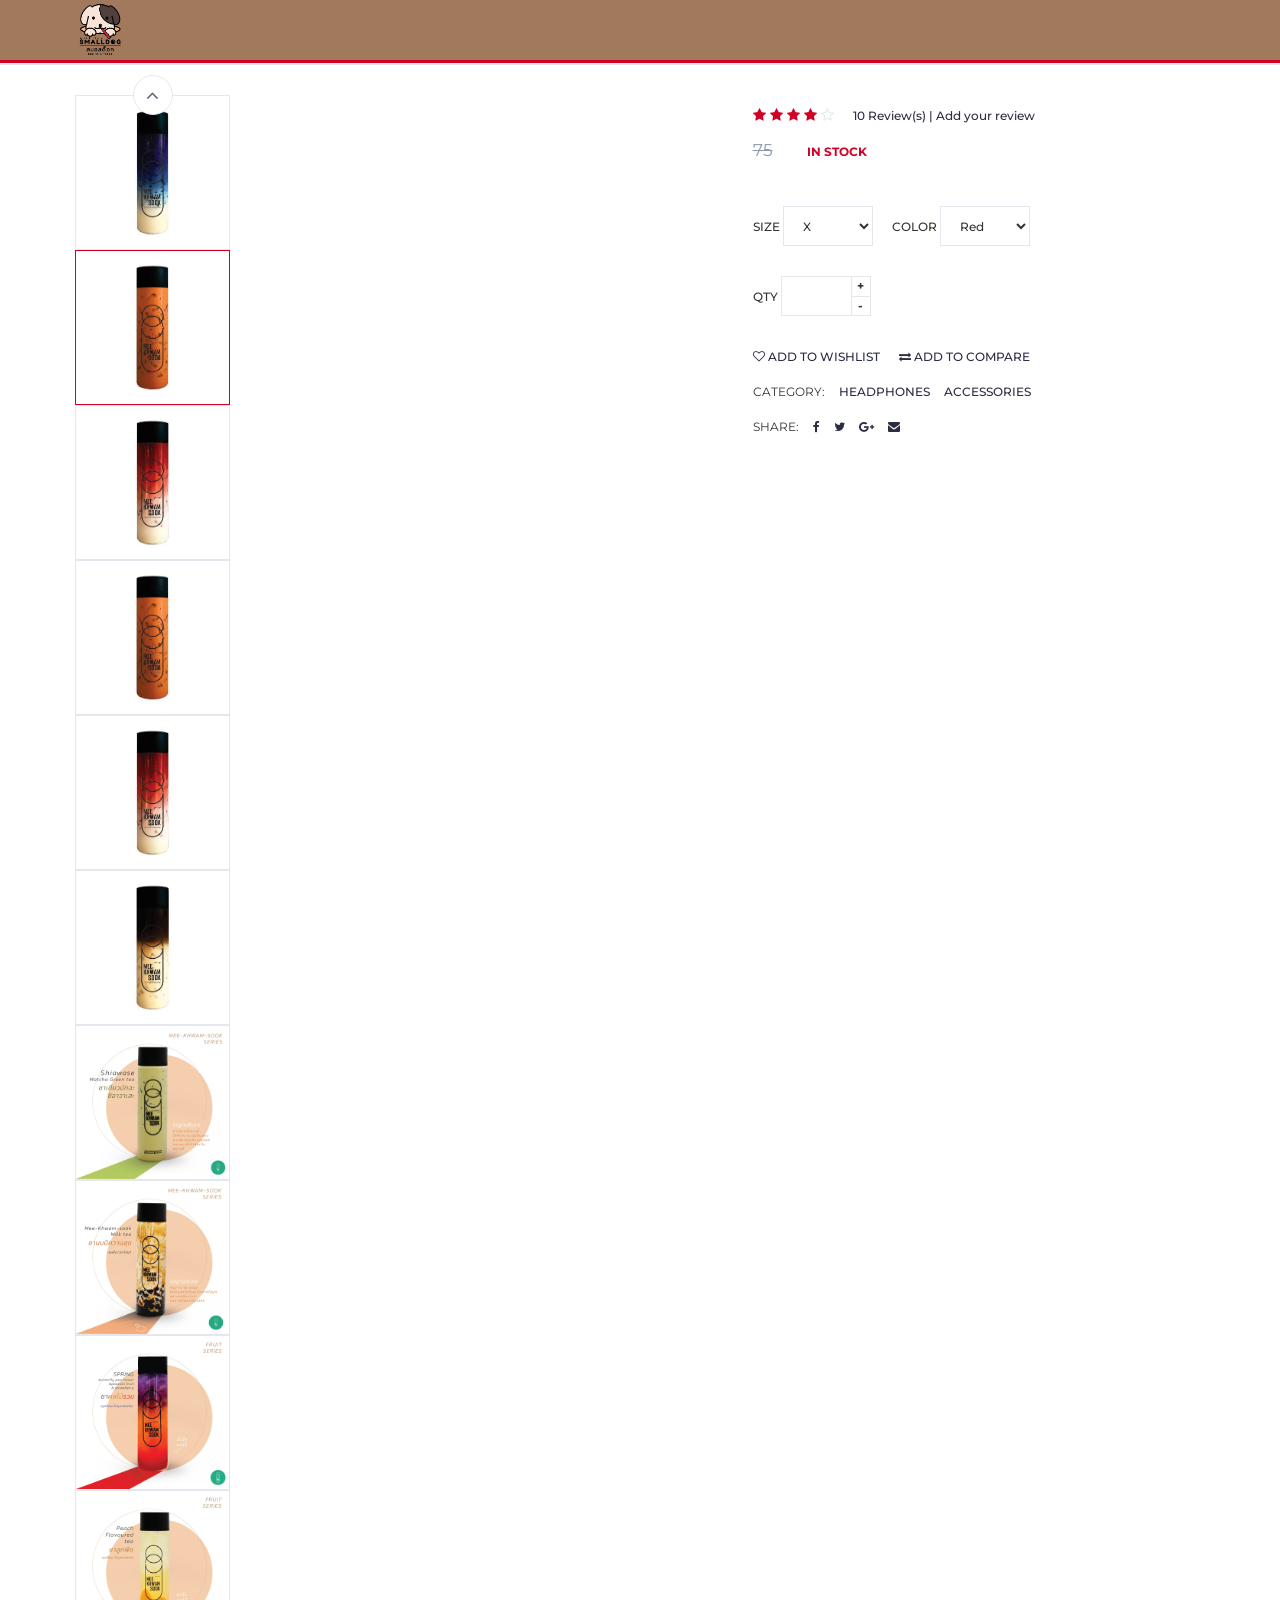
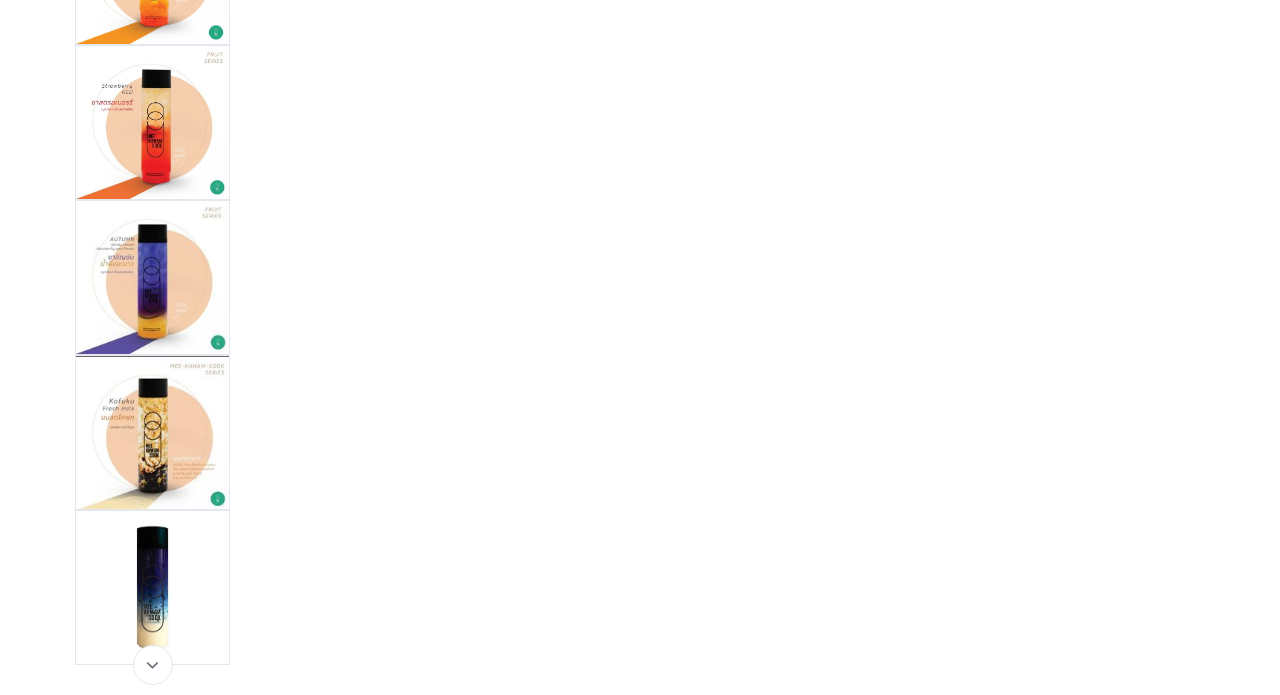
==== commit f7a65e84: "commit" ====
--- a/bacckporduct.html
+++ b/bacckporduct.html
@@ -153,7 +153,7 @@
                 <!-- Product details -->
                 <div class="col-md-5">
                     <div class="product-details">
-                        <h2 class="product-name" id="product-name">ชาไทย</h2>
+                        <h2 class="product-name" id="product-name"></h2>
                         <div>
                             <div class="product-rating">
                                 <i class="fa fa-star"></i>
--- a/css/style.css
+++ b/css/style.css
@@ -405,9 +405,8 @@
   color: #D10024;
 }
 
-/*=========================================================
-	02 -> HEADER
-===========================================================*/
+/* 02 -> HEADER
+===========================================================*/ */
 
 /*----------------------------*\
 	Top header
@@ -416,7 +415,7 @@
 #top-header {
   padding-top: 10px;
   padding-bottom: 10px;
-  background-color: #FCEEE0;
+  background-color: #1E1F29;
 }
 
 .header-links li {
@@ -430,7 +429,7 @@
 }
 
 .header-links li a {
-  color: #000000;
+  color: #FFF;
 }
 
 .header-links li a:hover {
@@ -447,23 +446,23 @@
 \*----------------------------*/
 
 #header {
-  padding-top: 15px;
-  padding-bottom: 15px;
-  background-color: #FCEEE0;
+  padding-top: 0px;
+  padding-bottom: 0px;
+  background-color: #a17a5e;
 }
 
 .header-logo {
-  float: right;
+  float: left;
 }
 
 .header-logo .logo img {
   display: block;
-  padding-left: 60%;
+  height: 60px;
 }
 
 /*----------------------------*\
 	Search
-\*----------------------------
+\*----------------------------*/
 
 .header-search {
   padding: 15px 0px;
@@ -495,7 +494,7 @@
 
 /*----------------------------*\
 	Cart
-\*----------------------------
+\*----------------------------*/
 
 .header-ctn {
   float: right;
@@ -624,10 +623,9 @@
 ===========================================================*/
 
 #navigation {
-  align-items: center;
   background: #FFF;
   border-bottom: 2px solid #E4E7ED;
-  border-top: 3px solid #FFF;
+  border-top: 3px solid #D10024;
 }
 
 /*----------------------------*\
@@ -666,11 +664,6 @@
 }
 
 /*----------------------------*\
-	picture
-\*----------------------------*/
-
-
-/*----------------------------*\
 	responsive nav
 \*----------------------------*/
 
@@ -680,10 +673,9 @@
   }
   #responsive-nav {
     position: fixed;
-    
     left: 0;
     top: 0;
-    background: #15161D;
+    background: #a17a5e;
     height: 100vh;
     max-width: 250px;
     width: 0%;
